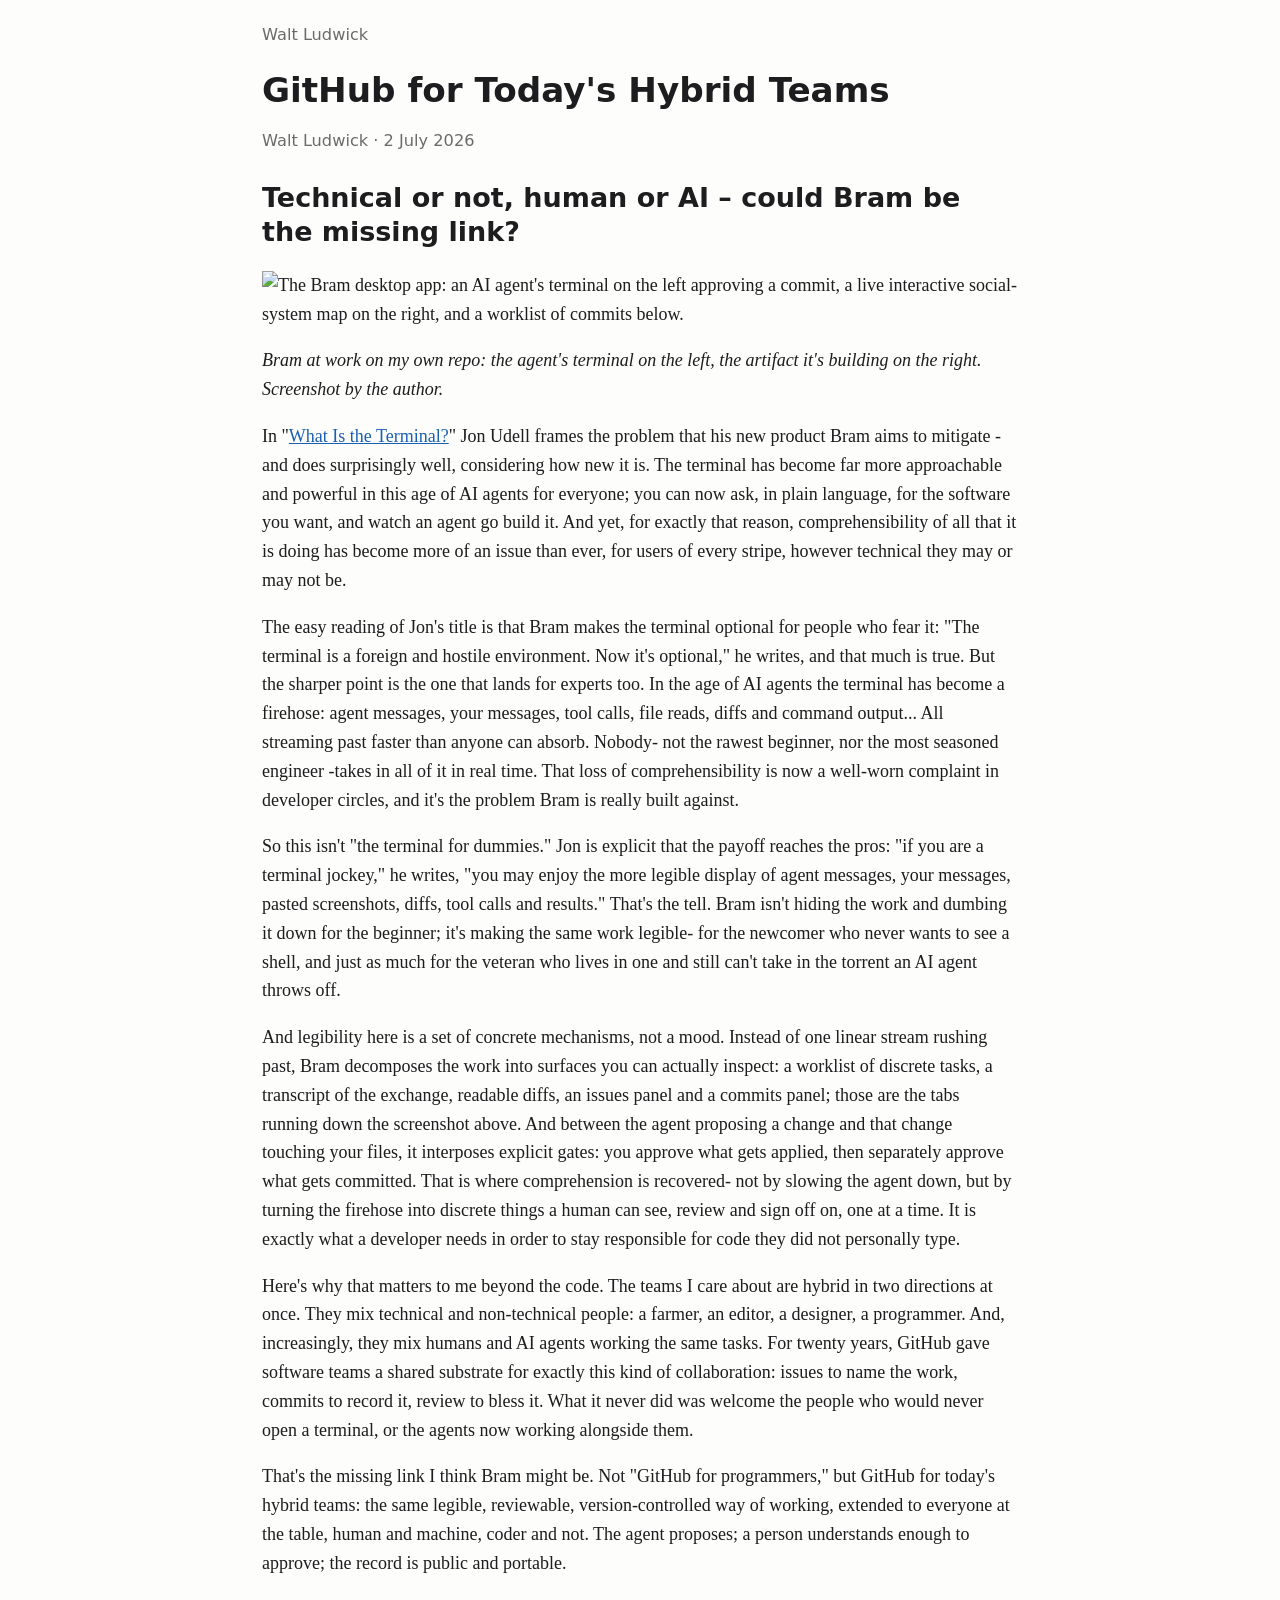
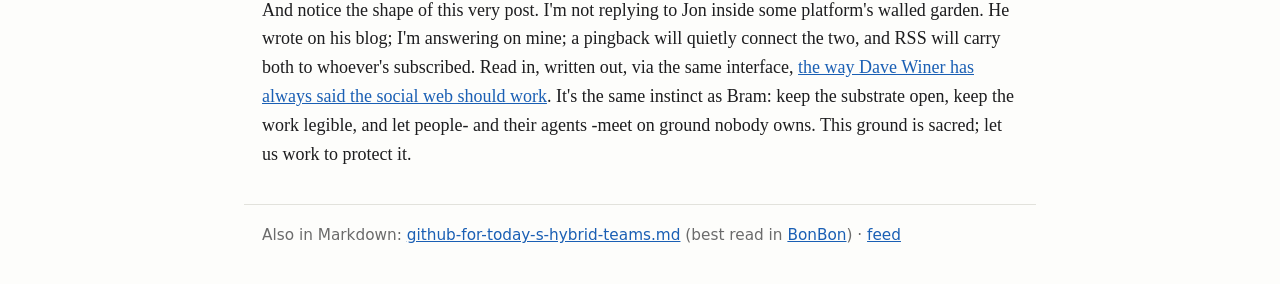
==== github-for-today-s-hybrid-teams.html @ b86f89f0 "md-publish 2026-11-21 11:32: 1 page(s)" ====
<!doctype html>
<html lang="en">
<head>
<meta charset="utf-8">
<meta name="viewport" content="width=device-width, initial-scale=1">
<title>GitHub for Today&#x27;s Hybrid Teams</title>
<meta name="description" content="In &quot;What Is the Terminal?&quot; Jon Udell frames the problem that his new product Bram aims to mitigate -and does surprisingly well, considering how new it is. The terminal has become far more approachable and powerful in this age of AI agents for everyone; you can now ask, in plain…">
<meta name="author" content="Walt Ludwick">
<link rel="alternate" type="text/markdown" href="github-for-today-s-hybrid-teams.md">
<link rel="alternate" type="application/rss+xml" title="Walt Ludwick" href="https://ludwa6.github.io/rss.xml">
<link rel="stylesheet" href="https://ludwa6.github.io/style.css">
</head>
<body>
<header><a href="https://ludwa6.github.io/">Walt Ludwick</a></header>
<main>
<h1>GitHub for Today's Hybrid Teams</h1>
<p class="byline">Walt Ludwick · 2 July 2026</p>
<h2>Technical or not, human or AI – could Bram be the missing link?</h2>
<p><img alt="The Bram desktop app: an AI agent's terminal on the left approving a commit, a live interactive social-system map on the right, and a worklist of commits below." src="https://waltzweb.wordpress.com/wp-content/uploads/2026/07/screenshot-2026-07-02-at-13.23.13.png"></p>
<p><em>Bram at work on my own repo: the agent's terminal on the left, the artifact it's building on the right. Screenshot by the author.</em></p>
<p>In "<a href="https://blog.jonudell.net/2026/07/01/what-is-the-terminal/">What Is the Terminal?</a>" Jon Udell frames the problem that his new product Bram aims to mitigate -and does surprisingly well, considering how new it is.  The terminal has become far more approachable and powerful in this age of AI agents for everyone; you can now ask, in plain language, for the software you want, and watch an agent go build it. And yet, for exactly that reason, comprehensibility of all that it is doing has become more of an issue than ever, for users of every stripe, however technical they may or may not be.</p>
<p>The easy reading of Jon's title is that Bram makes the terminal optional for people who fear it:  "The terminal is a foreign and hostile environment. Now it's optional," he writes, and that much is true. But the sharper point is the one that lands for experts too. In the age of AI agents the terminal has become a firehose: agent messages, your messages, tool calls, file reads, diffs and command output... All streaming past faster than anyone can absorb. Nobody- not the rawest beginner, nor the most seasoned engineer -takes in all of it in real time. That loss of comprehensibility is now a well-worn complaint in developer circles, and it's the problem Bram is really built against.</p>
<p>So this isn't "the terminal for dummies." Jon is explicit that the payoff reaches the pros: "if you are a terminal jockey," he writes, "you may enjoy the more legible display of agent messages, your messages, pasted screenshots, diffs, tool calls and results." That's the tell. Bram isn't hiding the work and dumbing it down for the beginner; it's making the same work legible- for the newcomer who never wants to see a shell, and just as much for the veteran who lives in one and still can't take in the torrent an AI agent throws off.</p>
<p>And legibility here is a set of concrete mechanisms, not a mood. Instead of one linear stream rushing past, Bram decomposes the work into surfaces you can actually inspect: a worklist of discrete tasks, a transcript of the exchange, readable diffs, an issues panel and a commits panel; those are the tabs running down the screenshot above. And between the agent proposing a change and that change touching your files, it interposes explicit gates: you approve what gets applied, then separately approve what gets committed. That is where comprehension is recovered- not by slowing the agent down, but by turning the firehose into discrete things a human can see, review and sign off on, one at a time. It is exactly what a developer needs in order to stay responsible for code they did not personally type.</p>
<p>Here's why that matters to me beyond the code. The teams I care about are hybrid in two directions at once. They mix technical and non-technical people: a farmer, an editor, a designer, a programmer. And, increasingly, they mix humans and AI agents working the same tasks. For twenty years, GitHub gave software teams a shared substrate for exactly this kind of collaboration: issues to name the work, commits to record it, review to bless it. What it never did was welcome the people who would never open a terminal, or the agents now working alongside them.</p>
<p>That's the missing link I think Bram might be. Not "GitHub for programmers," but GitHub for today's hybrid teams: the same legible, reviewable, version-controlled way of working, extended to everyone at the table, human and machine, coder and not. The agent proposes; a person understands enough to approve; the record is public and portable.</p>
<p>And notice the shape of this very post. I'm not replying to Jon inside some platform's walled garden. He wrote on his blog; I'm answering on mine; a pingback will quietly connect the two, and RSS will carry both to whoever's subscribed.  Read in, written out, via the same interface, <a href="http://scripting.com/2026/06/28.html#a131214">the way Dave Winer has always said the social web should work</a>. It's the same instinct as Bram: keep the substrate open, keep the work legible, and let people- and their agents -meet on ground nobody owns.  This ground is sacred; let us work to protect it.</p>

</main>
<footer>Also in Markdown: <a href="github-for-today-s-hybrid-teams.md">github-for-today-s-hybrid-teams.md</a> (best read in <a href="https://github.com/scripting/bonBon">BonBon</a>) · <a href="https://ludwa6.github.io/rss.xml">feed</a></footer>
</body>
</html>
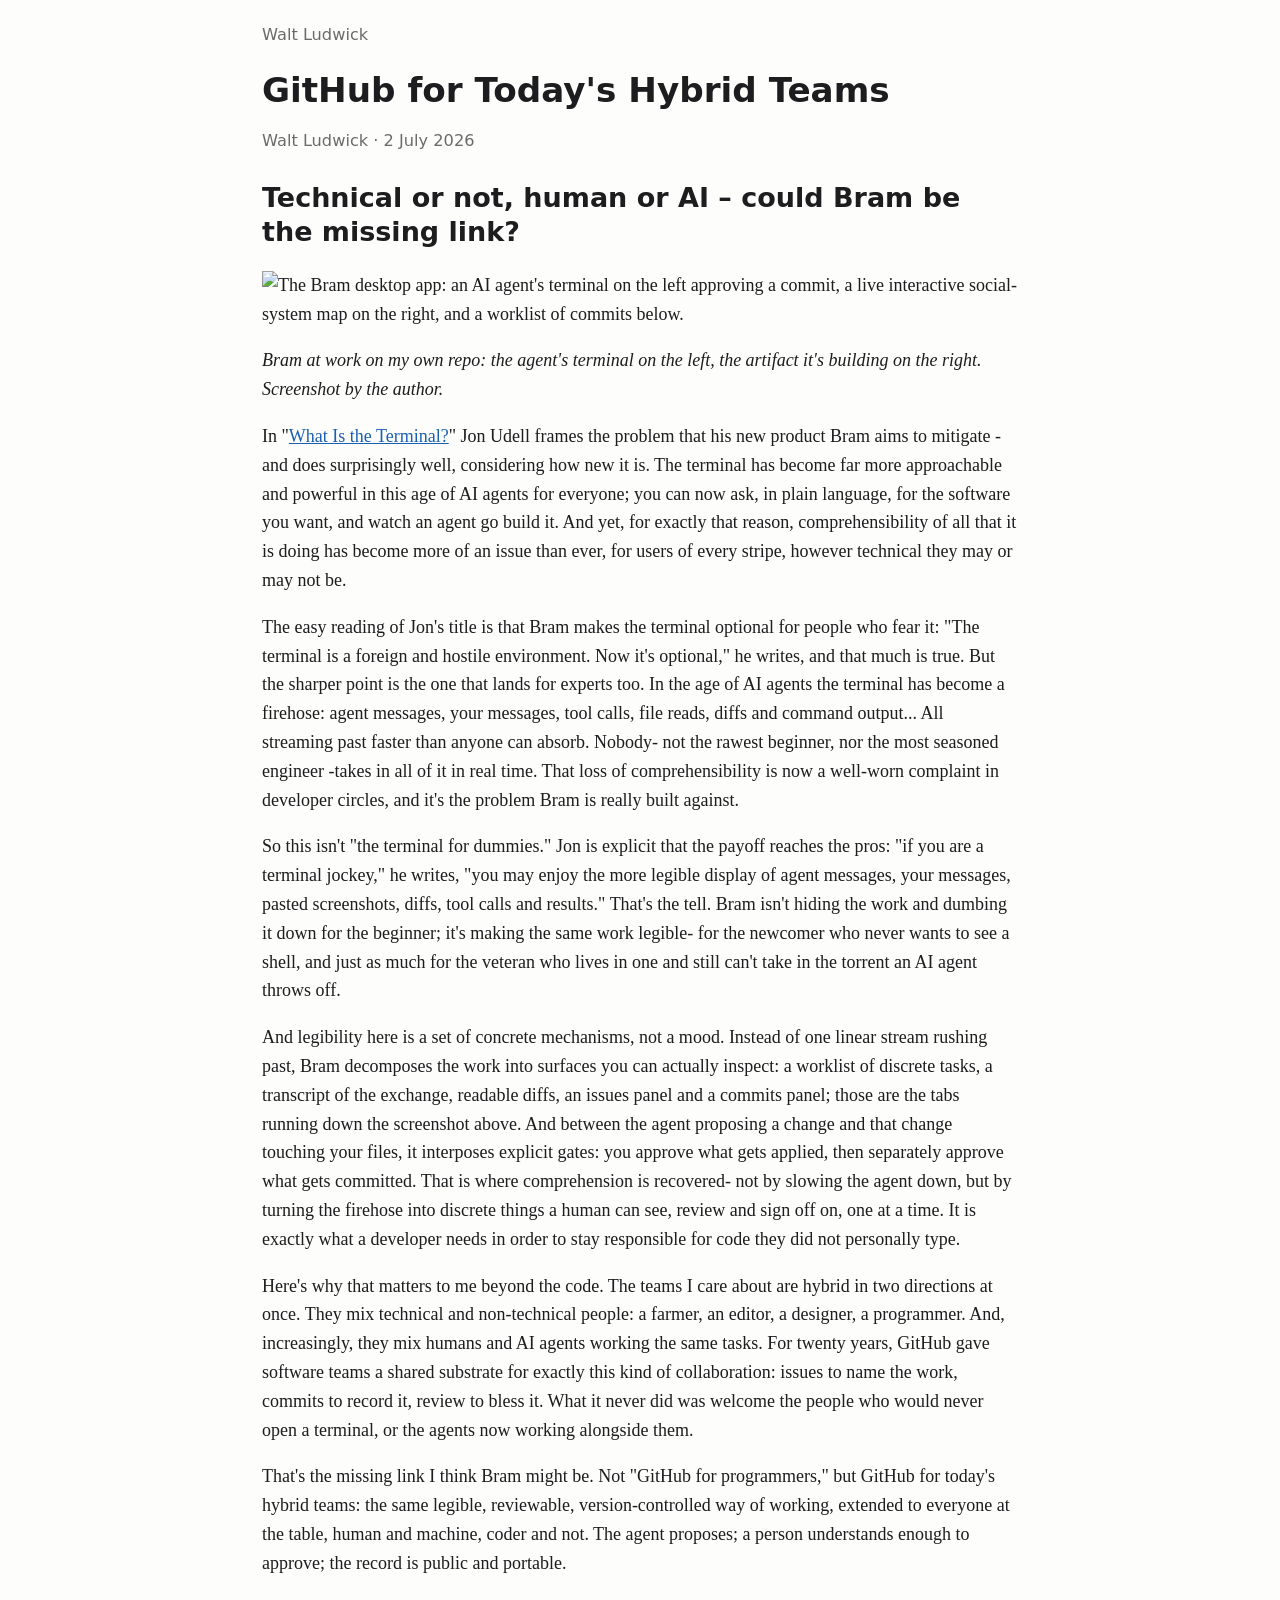
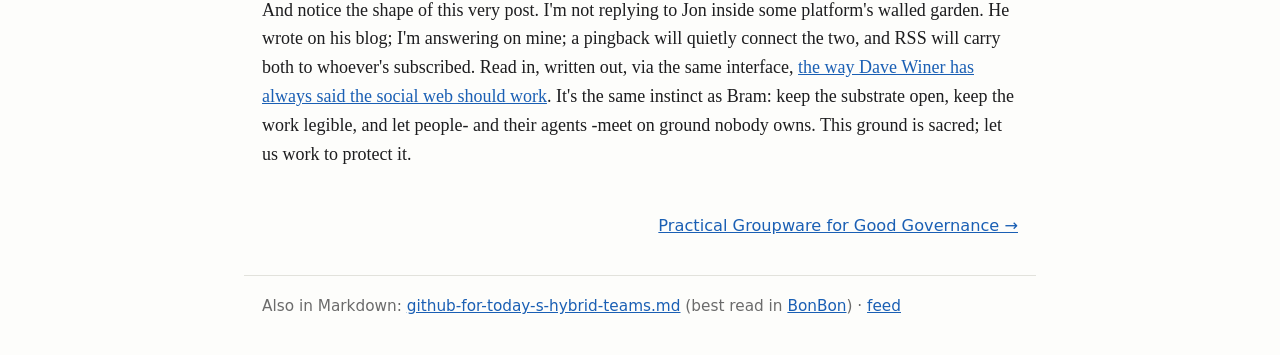
==== commit 97edfb7b: "md-publish 2026-11-21 12:17: 2 page(s)" ====
--- a/github-for-today-s-hybrid-teams.html
+++ b/github-for-today-s-hybrid-teams.html
@@ -25,7 +25,7 @@
 <p>Here's why that matters to me beyond the code. The teams I care about are hybrid in two directions at once. They mix technical and non-technical people: a farmer, an editor, a designer, a programmer. And, increasingly, they mix humans and AI agents working the same tasks. For twenty years, GitHub gave software teams a shared substrate for exactly this kind of collaboration: issues to name the work, commits to record it, review to bless it. What it never did was welcome the people who would never open a terminal, or the agents now working alongside them.</p>
 <p>That's the missing link I think Bram might be. Not "GitHub for programmers," but GitHub for today's hybrid teams: the same legible, reviewable, version-controlled way of working, extended to everyone at the table, human and machine, coder and not. The agent proposes; a person understands enough to approve; the record is public and portable.</p>
 <p>And notice the shape of this very post. I'm not replying to Jon inside some platform's walled garden. He wrote on his blog; I'm answering on mine; a pingback will quietly connect the two, and RSS will carry both to whoever's subscribed.  Read in, written out, via the same interface, <a href="http://scripting.com/2026/06/28.html#a131214">the way Dave Winer has always said the social web should work</a>. It's the same instinct as Bram: keep the substrate open, keep the work legible, and let people- and their agents -meet on ground nobody owns.  This ground is sacred; let us work to protect it.</p>
-
+<nav class="arrows"><span></span><a href="practical-groupware-for-good-governance.html">Practical Groupware for Good Governance →</a></nav>
 </main>
 <footer>Also in Markdown: <a href="github-for-today-s-hybrid-teams.md">github-for-today-s-hybrid-teams.md</a> (best read in <a href="https://github.com/scripting/bonBon">BonBon</a>) · <a href="https://ludwa6.github.io/rss.xml">feed</a></footer>
 </body>
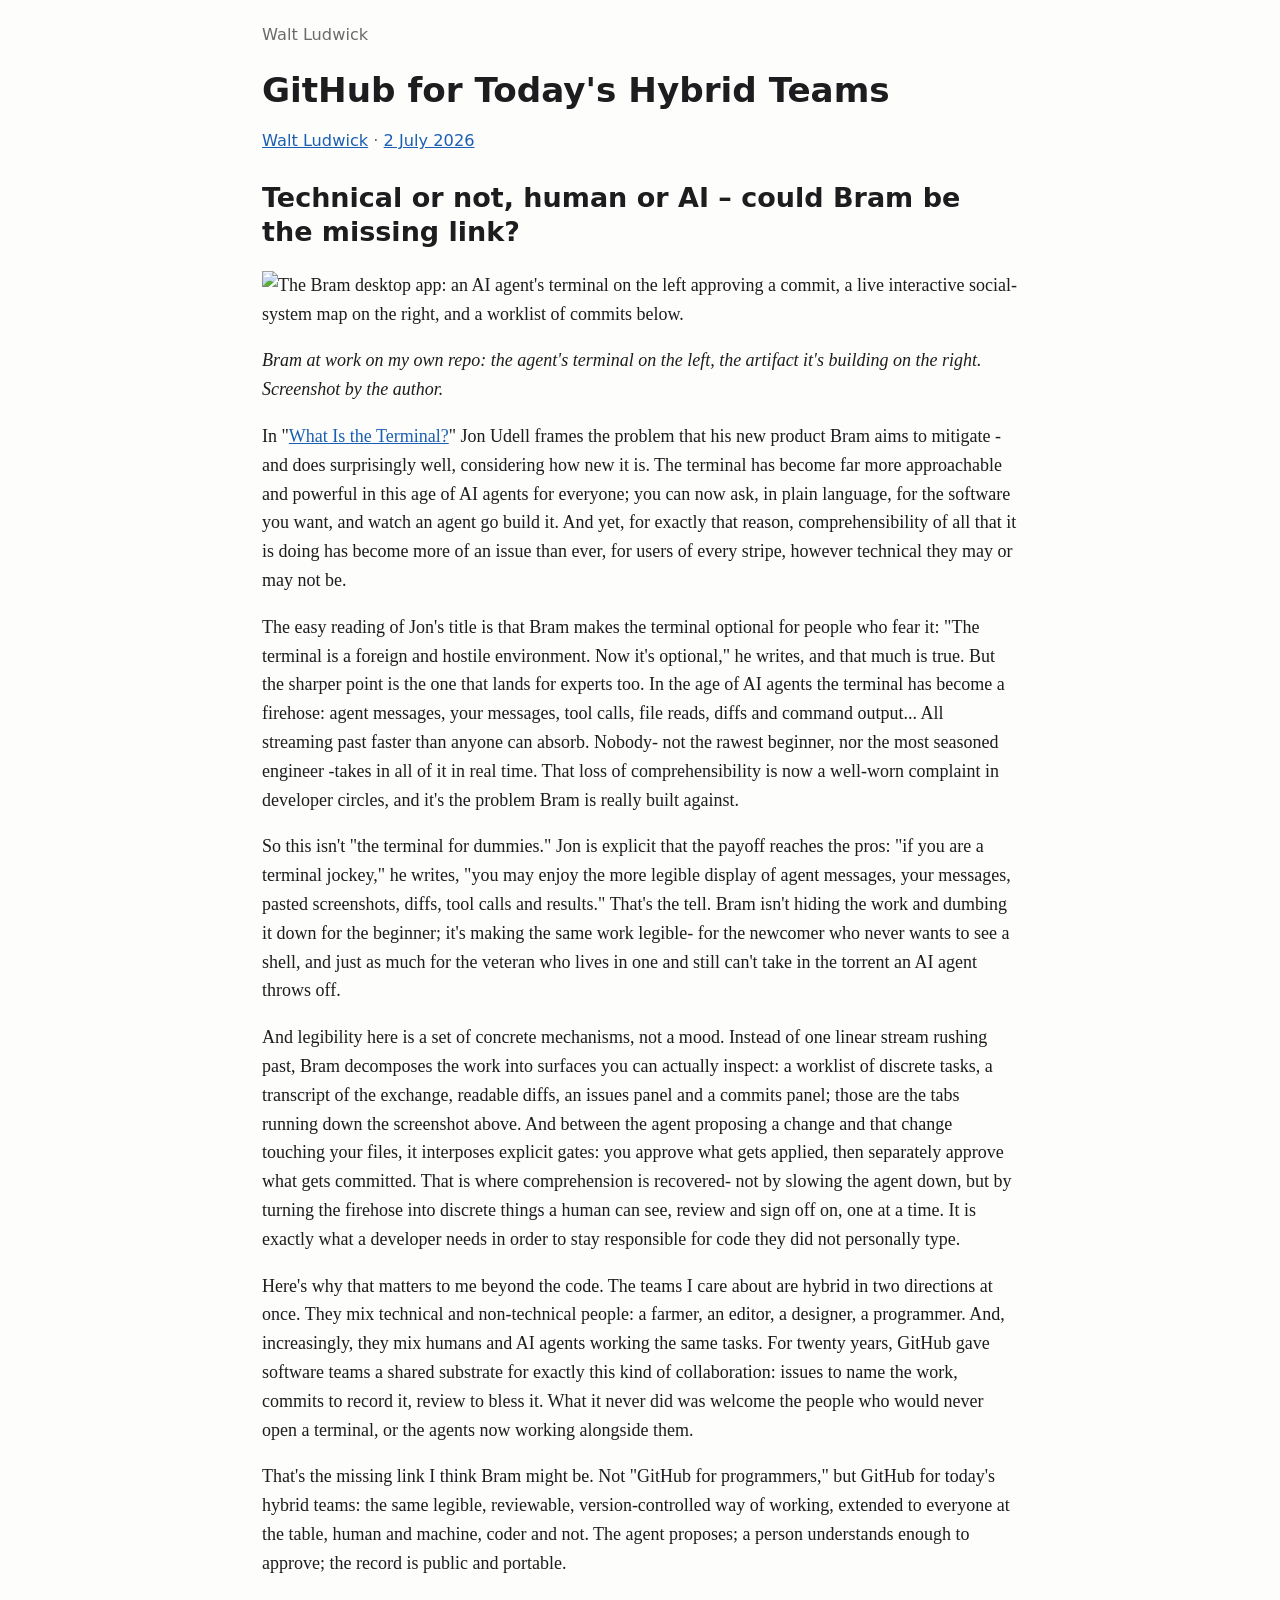
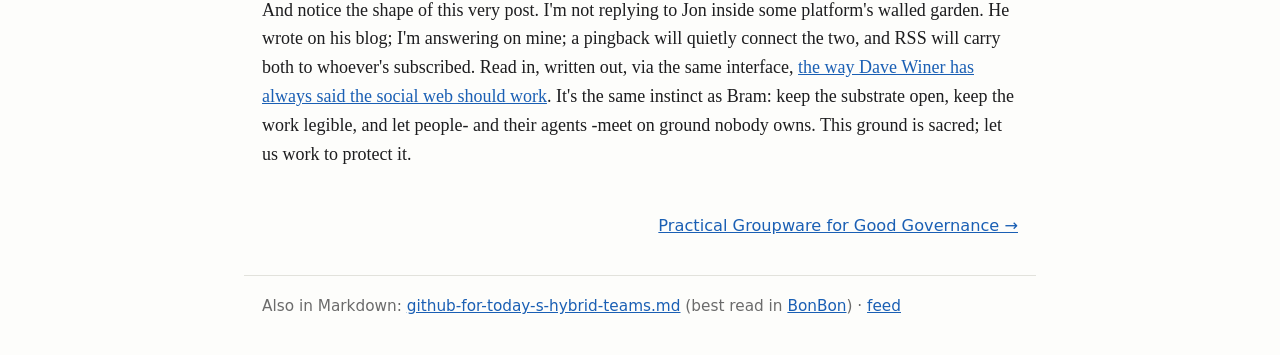
==== commit a51b05ec: "md-publish 2026-11-21 13:32: 2 page(s)" ====
--- a/github-for-today-s-hybrid-teams.html
+++ b/github-for-today-s-hybrid-teams.html
@@ -13,8 +13,10 @@
 <body>
 <header><a href="https://ludwa6.github.io/">Walt Ludwick</a></header>
 <main>
-<h1>GitHub for Today's Hybrid Teams</h1>
-<p class="byline">Walt Ludwick · 2 July 2026</p>
+<article class="h-entry">
+<h1 class="p-name">GitHub for Today's Hybrid Teams</h1>
+<p class="byline"><a class="p-author h-card" href="https://ludwa6.github.io/">Walt Ludwick</a> · <a class="u-url" href="https://ludwa6.github.io/github-for-today-s-hybrid-teams.html"><time class="dt-published" datetime="2026-07-02T12:00:00+00:00">2 July 2026</time></a></p>
+<div class="e-content">
 <h2>Technical or not, human or AI – could Bram be the missing link?</h2>
 <p><img alt="The Bram desktop app: an AI agent's terminal on the left approving a commit, a live interactive social-system map on the right, and a worklist of commits below." src="https://waltzweb.wordpress.com/wp-content/uploads/2026/07/screenshot-2026-07-02-at-13.23.13.png"></p>
 <p><em>Bram at work on my own repo: the agent's terminal on the left, the artifact it's building on the right. Screenshot by the author.</em></p>
@@ -25,6 +27,9 @@
 <p>Here's why that matters to me beyond the code. The teams I care about are hybrid in two directions at once. They mix technical and non-technical people: a farmer, an editor, a designer, a programmer. And, increasingly, they mix humans and AI agents working the same tasks. For twenty years, GitHub gave software teams a shared substrate for exactly this kind of collaboration: issues to name the work, commits to record it, review to bless it. What it never did was welcome the people who would never open a terminal, or the agents now working alongside them.</p>
 <p>That's the missing link I think Bram might be. Not "GitHub for programmers," but GitHub for today's hybrid teams: the same legible, reviewable, version-controlled way of working, extended to everyone at the table, human and machine, coder and not. The agent proposes; a person understands enough to approve; the record is public and portable.</p>
 <p>And notice the shape of this very post. I'm not replying to Jon inside some platform's walled garden. He wrote on his blog; I'm answering on mine; a pingback will quietly connect the two, and RSS will carry both to whoever's subscribed.  Read in, written out, via the same interface, <a href="http://scripting.com/2026/06/28.html#a131214">the way Dave Winer has always said the social web should work</a>. It's the same instinct as Bram: keep the substrate open, keep the work legible, and let people- and their agents -meet on ground nobody owns.  This ground is sacred; let us work to protect it.</p>
+</div>
+<a class="u-bridgy-fed" href="https://fed.brid.gy/" hidden="from-humans"></a>
+</article>
 <nav class="arrows"><span></span><a href="practical-groupware-for-good-governance.html">Practical Groupware for Good Governance →</a></nav>
 </main>
 <footer>Also in Markdown: <a href="github-for-today-s-hybrid-teams.md">github-for-today-s-hybrid-teams.md</a> (best read in <a href="https://github.com/scripting/bonBon">BonBon</a>) · <a href="https://ludwa6.github.io/rss.xml">feed</a></footer>
